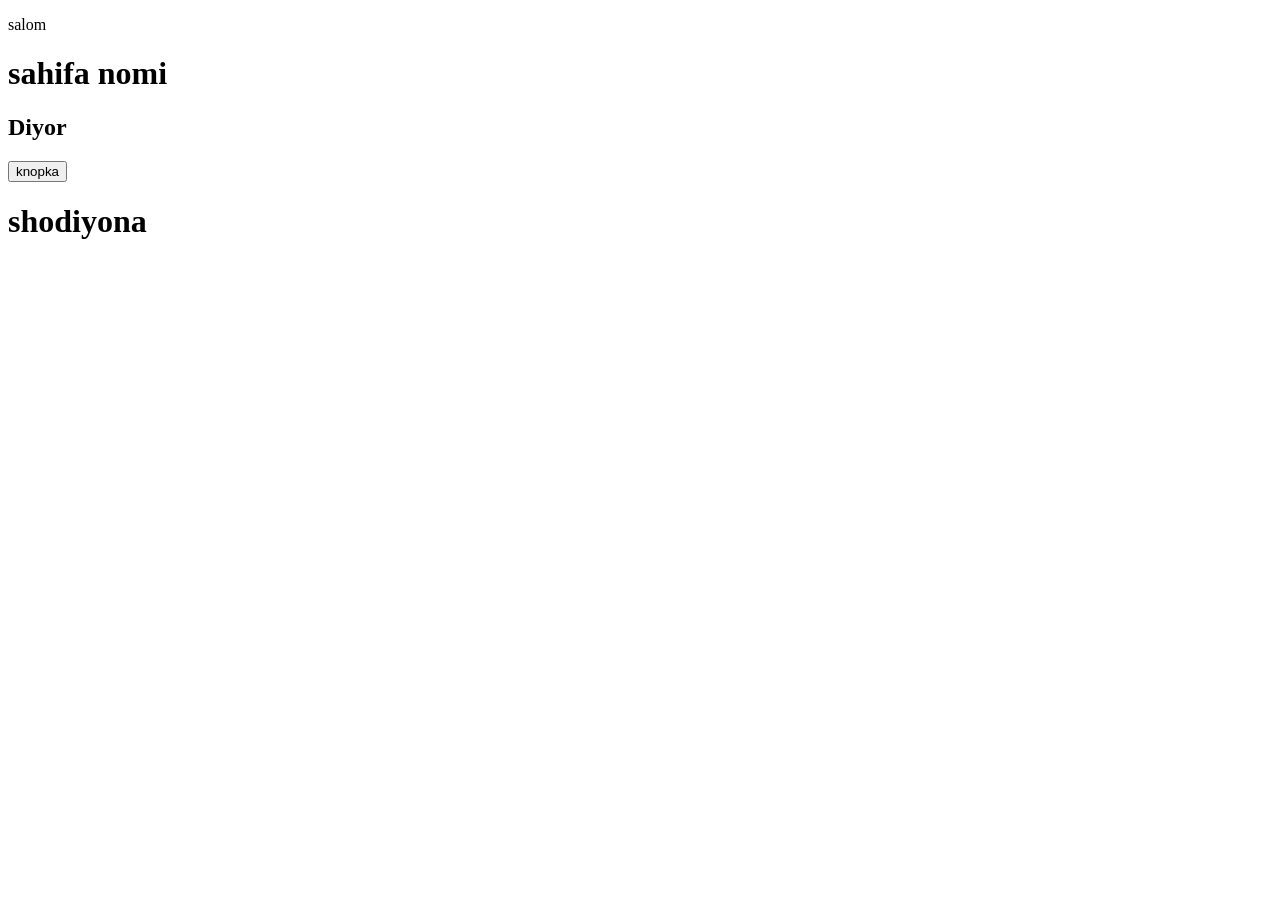
==== index.html @ 71966916 "shodiyona bolib qoshdim" ====
<!DOCTYPE html>
<html lang="en">
<head>
    <meta charset="UTF-8">
    <meta name="viewport" content="width=device-width, initial-scale=1.0">
    <title>Document</title>
</head>
<body>
    


    <p>salom</p>


    <h1>sahifa nomi</h1>

    <h2>Diyor</h2>


    <button>knopka</button>

    <h1>shodiyona</h1>
</body>
</html>
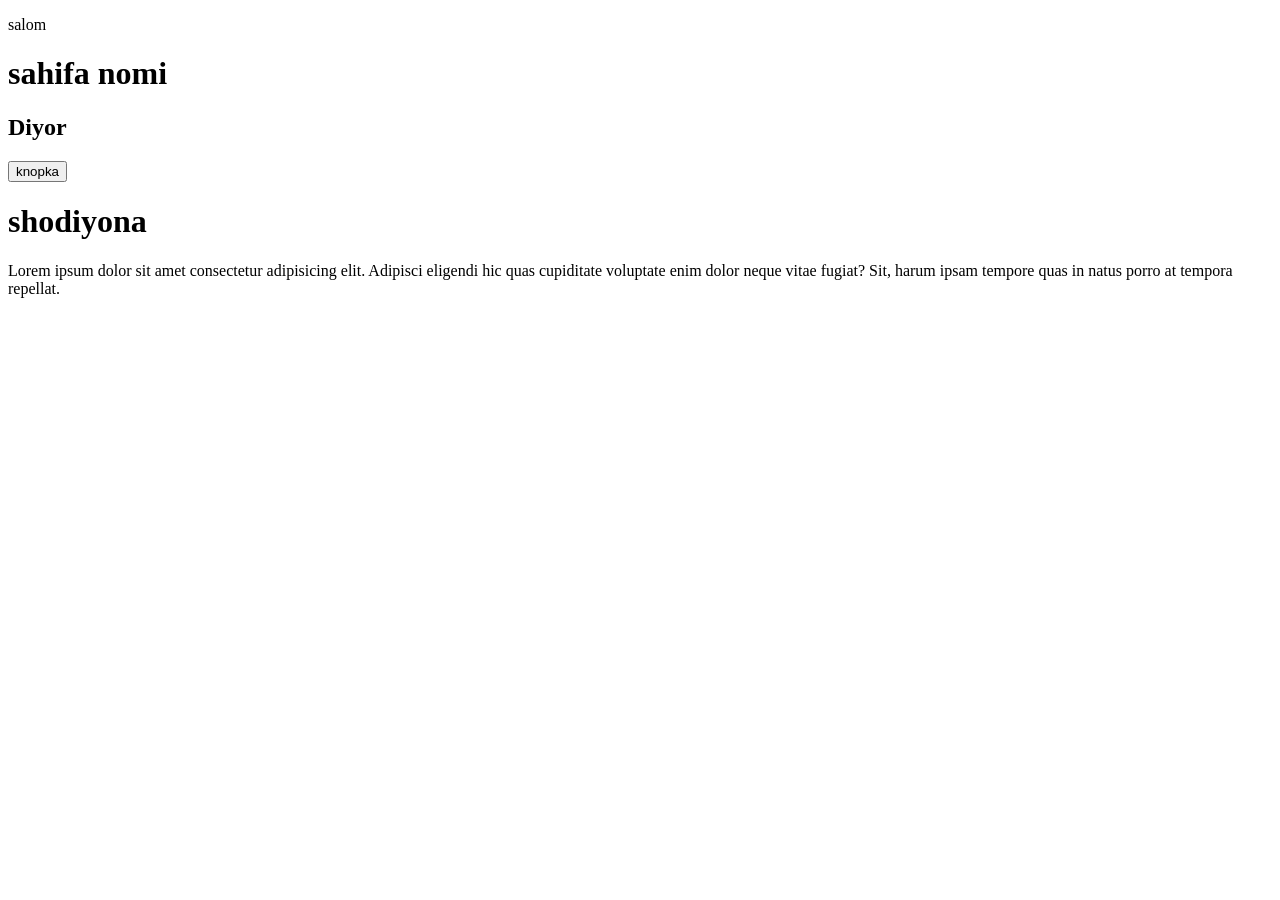
==== commit 0486fb85: "nimadir" ====
--- a/index.html
+++ b/index.html
@@ -20,5 +20,9 @@
     <button>knopka</button>
 
     <h1>shodiyona</h1>
+
+
+
+    <p>Lorem ipsum dolor sit amet consectetur adipisicing elit. Adipisci eligendi hic quas cupiditate voluptate enim dolor neque vitae fugiat? Sit, harum ipsam tempore quas in natus porro at tempora repellat.</p>
 </body>
 </html>
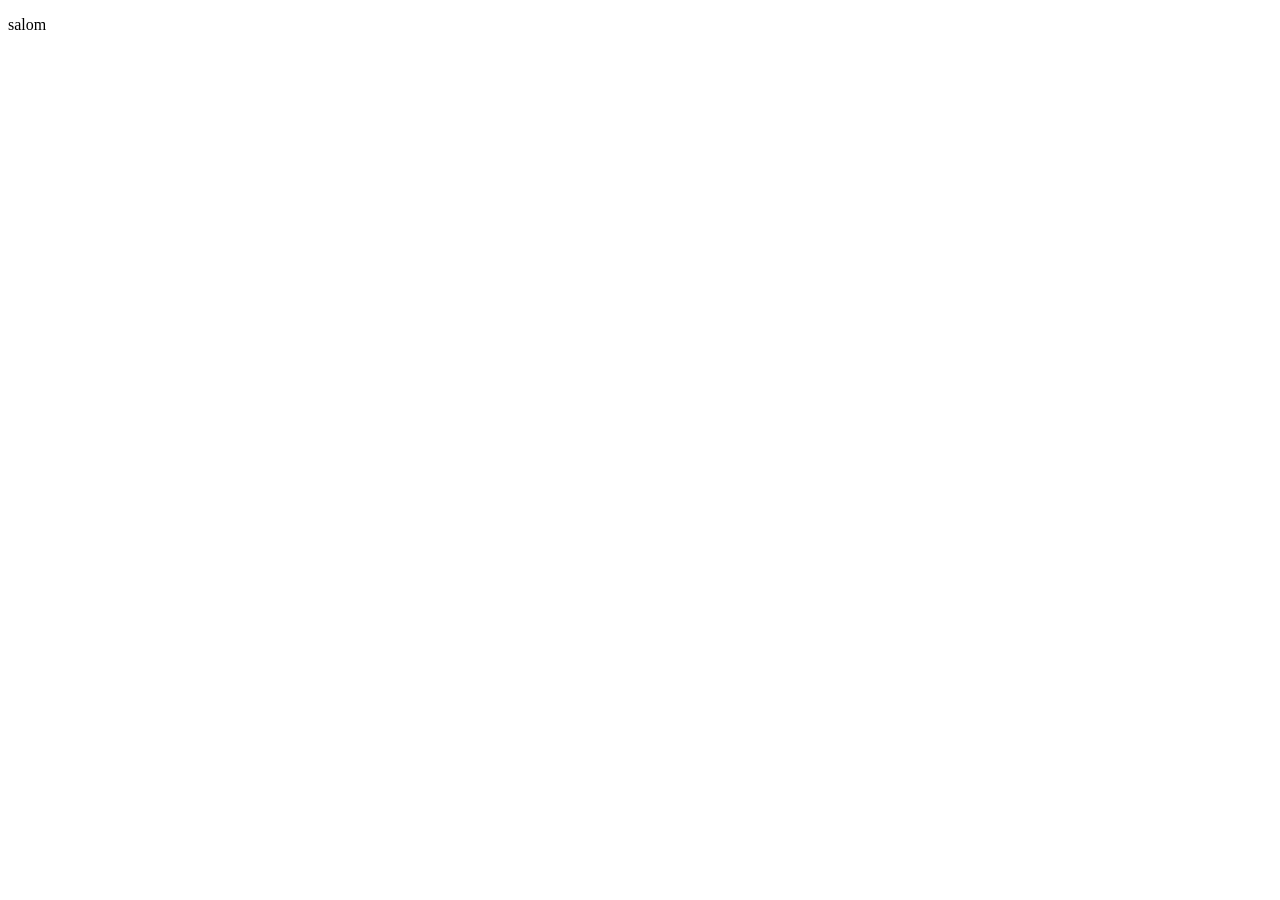
==== commit 70d41670: "nom qo'ydim" ====
--- a/index.html
+++ b/index.html
@@ -10,19 +10,5 @@
 
 
     <p>salom</p>
-
-
-    <h1>sahifa nomi</h1>
-
-    <h2>Diyor</h2>
-
-
-    <button>knopka</button>
-
-    <h1>shodiyona</h1>
-
-
-
-    <p>Lorem ipsum dolor sit amet consectetur adipisicing elit. Adipisci eligendi hic quas cupiditate voluptate enim dolor neque vitae fugiat? Sit, harum ipsam tempore quas in natus porro at tempora repellat.</p>
 </body>
 </html>
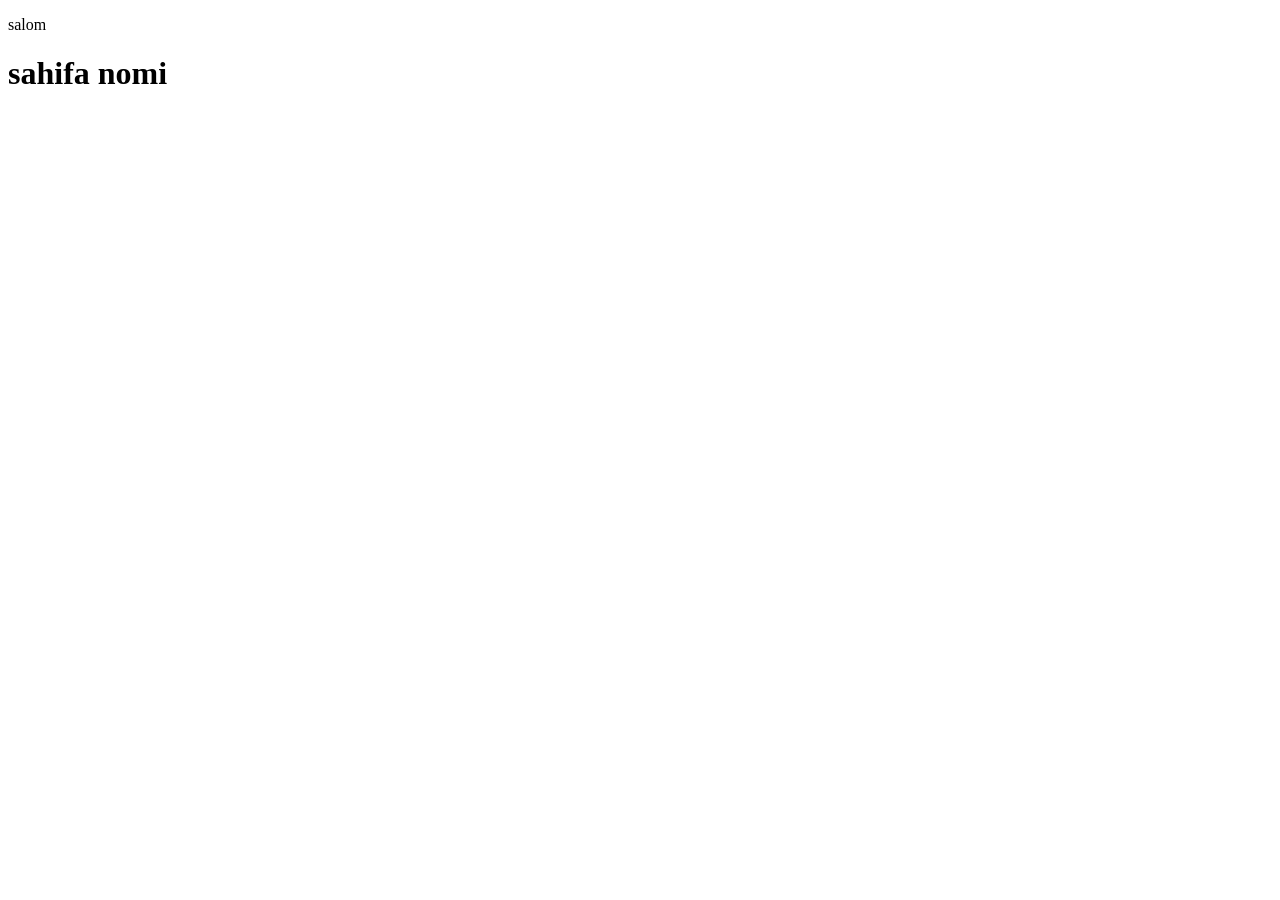
==== commit 0166800a: "yangi commit" ====
--- a/index.html
+++ b/index.html
@@ -10,5 +10,8 @@
 
 
     <p>salom</p>
+
+
+    <h1>sahifa nomi</h1>
 </body>
 </html>
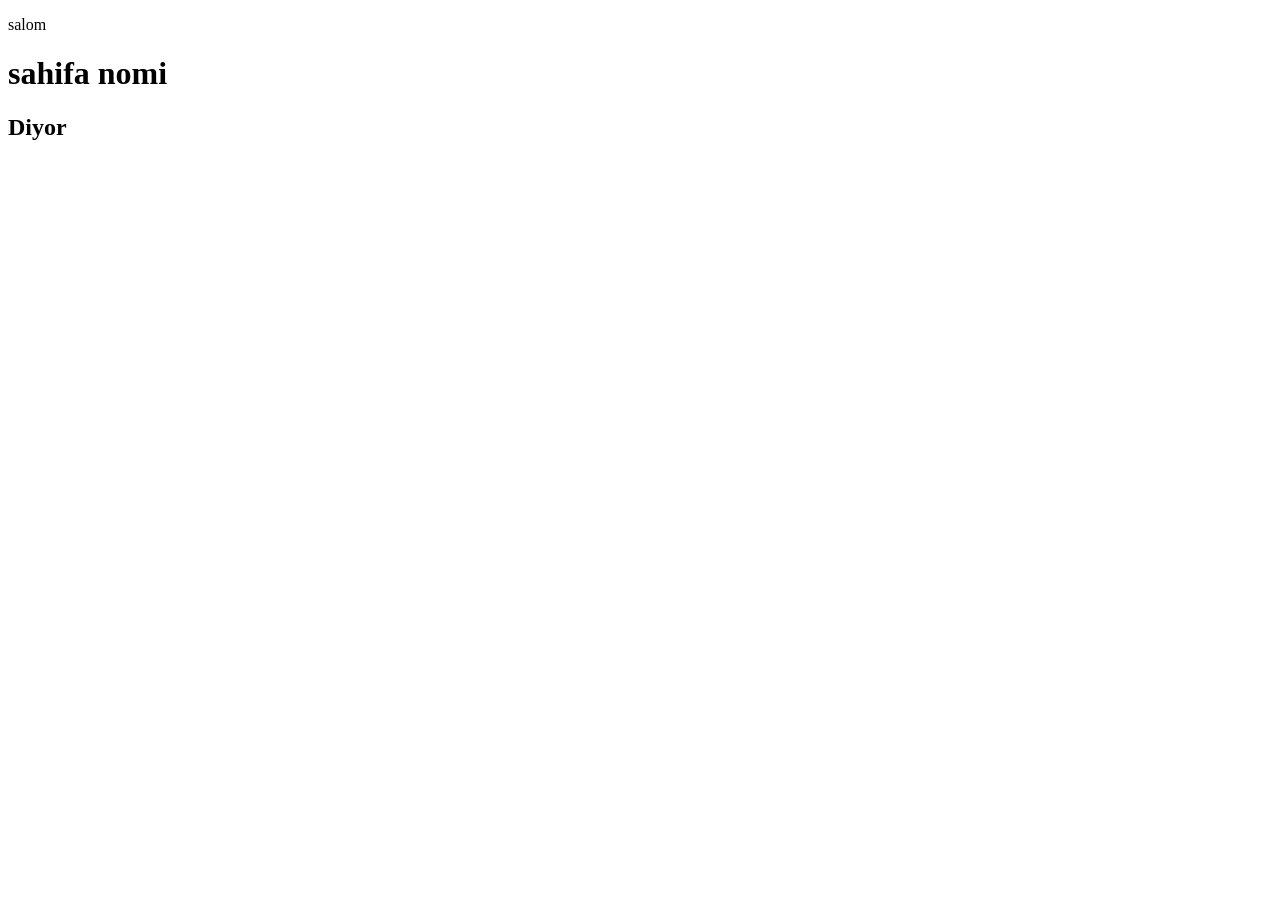
==== commit 1550f68c: "diyor deb yozdim" ====
--- a/index.html
+++ b/index.html
@@ -13,5 +13,7 @@
 
 
     <h1>sahifa nomi</h1>
+
+    <h2>Diyor</h2>
 </body>
 </html>
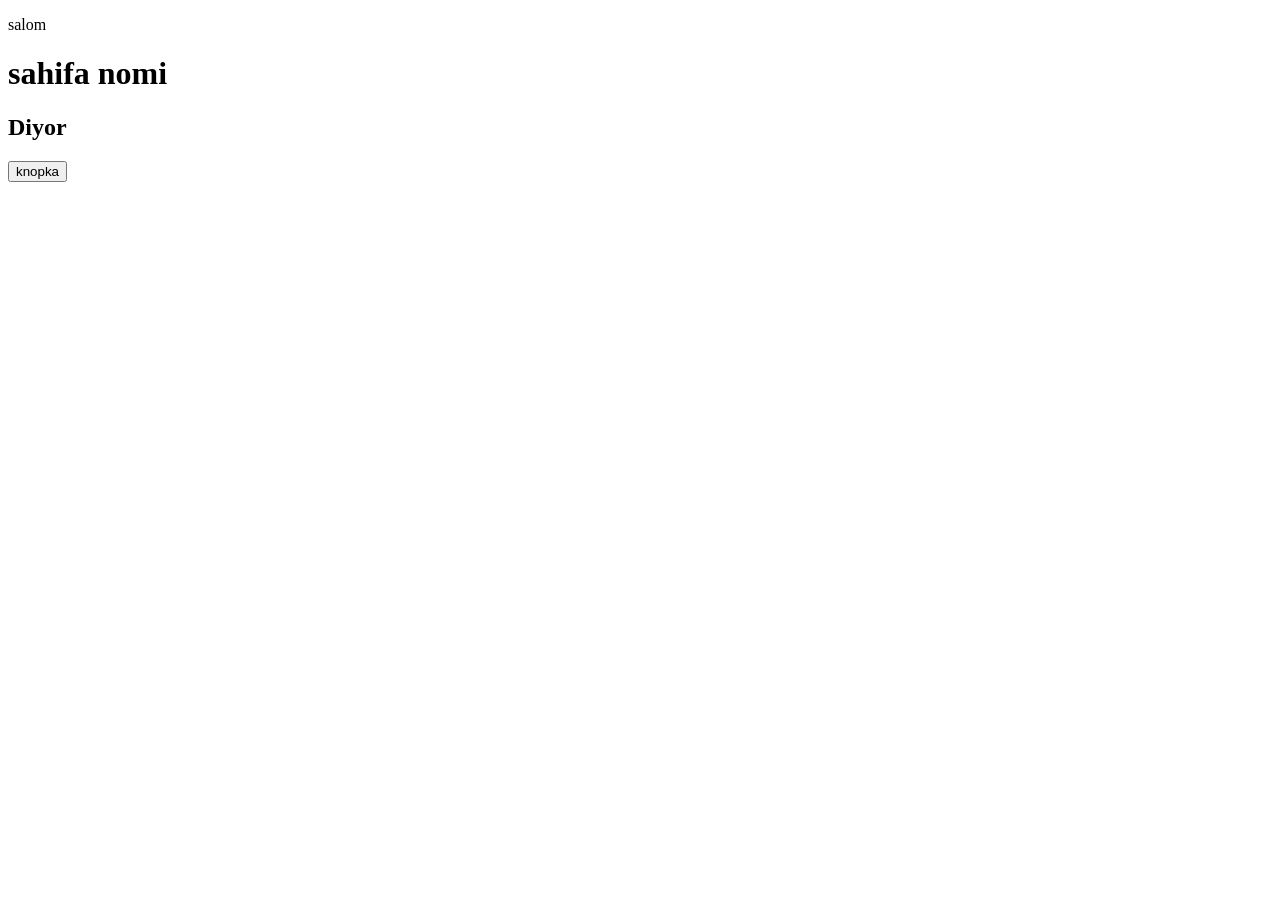
==== commit 223ccba5: "knopka" ====
--- a/index.html
+++ b/index.html
@@ -15,5 +15,8 @@
     <h1>sahifa nomi</h1>
 
     <h2>Diyor</h2>
+
+
+    <button>knopka</button>
 </body>
 </html>
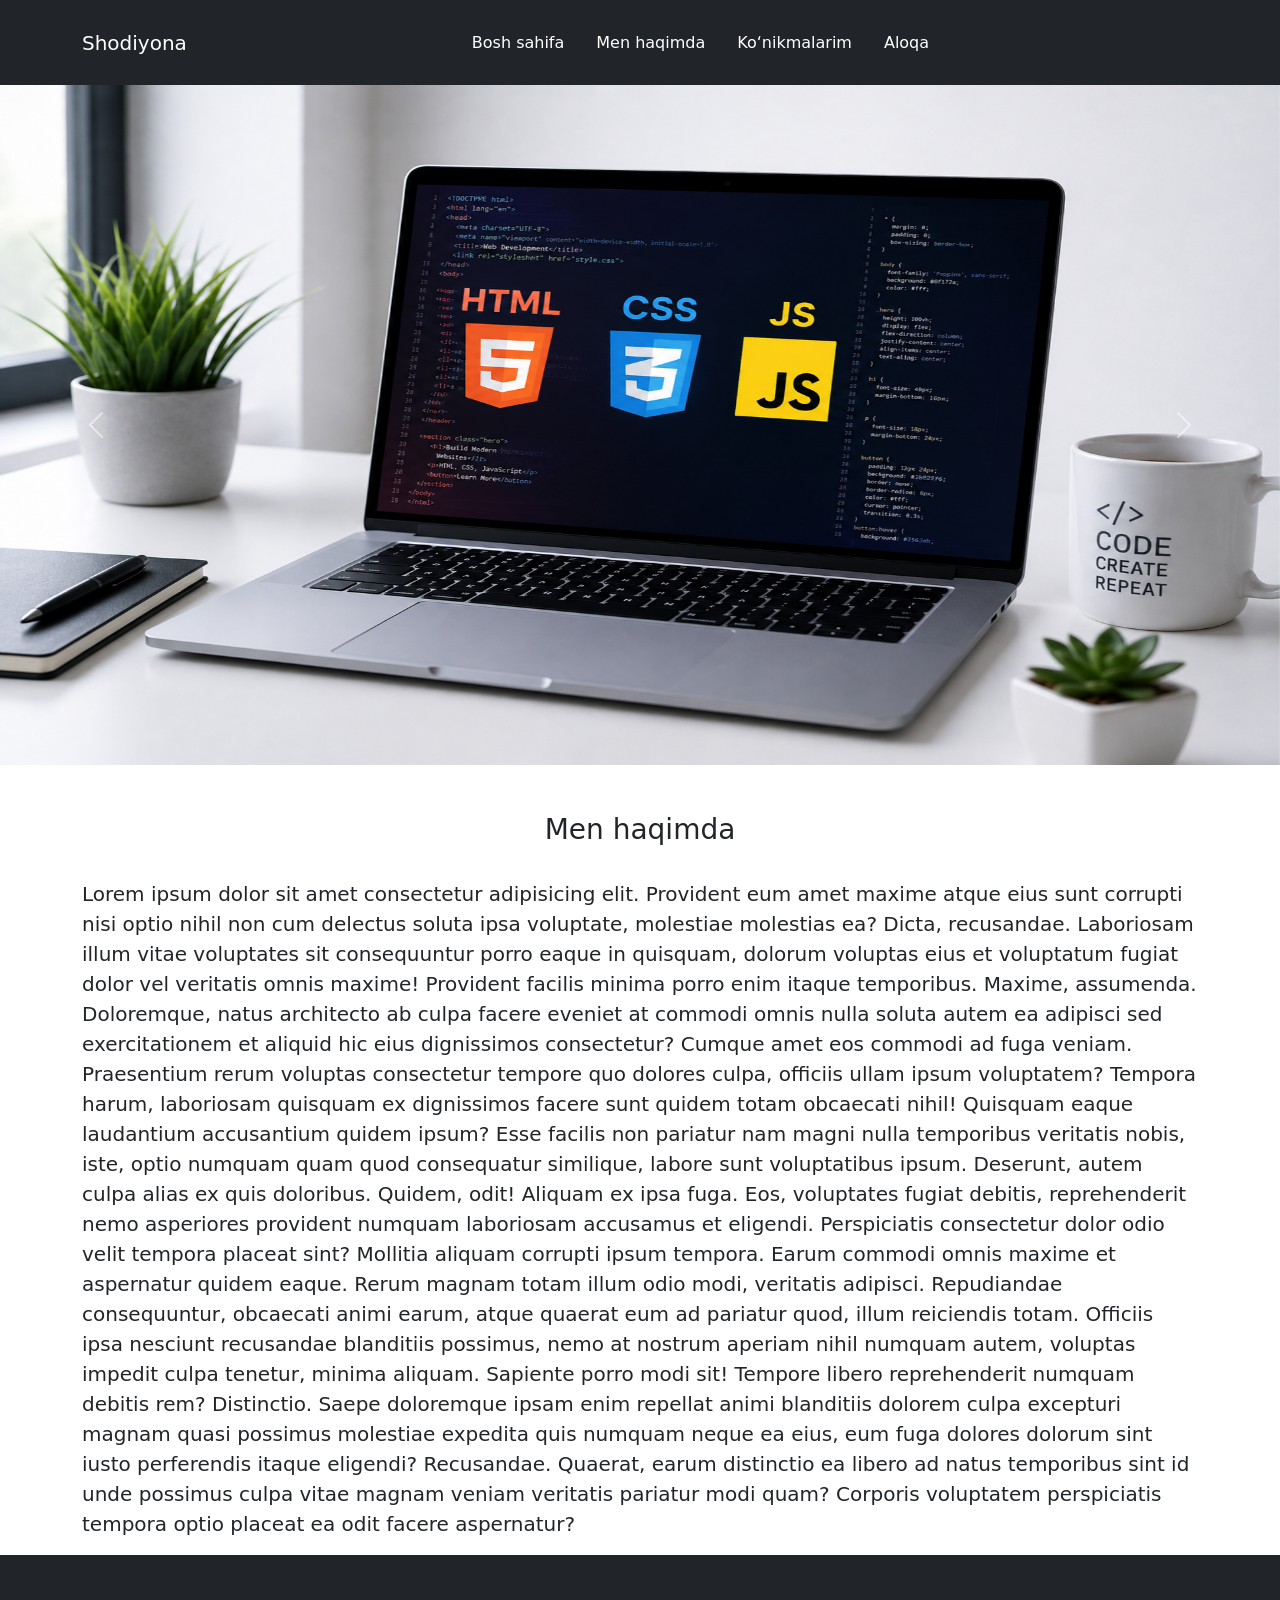
==== commit 797240a8: "shodiyona" ====
--- a/index.html
+++ b/index.html
@@ -1,22 +1,148 @@
 <!DOCTYPE html>
 <html lang="en">
+
 <head>
     <meta charset="UTF-8">
     <meta name="viewport" content="width=device-width, initial-scale=1.0">
     <title>Document</title>
+    <link rel="stylesheet" href="css/style.css">
+
+    <link href="https://cdn.jsdelivr.net/npm/bootstrap@5.3.8/dist/css/bootstrap.min.css" rel="stylesheet"
+        integrity="sha384-sRIl4kxILFvY47J16cr9ZwB07vP4J8+LH7qKQnuqkuIAvNWLzeN8tE5YBujZqJLB" crossorigin="anonymous">
+
 </head>
+
 <body>
-    
 
 
-    <p>salom</p>
+
+    <nav class="navbar navbar-expand-lg bg-dark" style="height: 85px;">
+        <div class="container">
+            <a class="navbar-brand text-white" href="#">
+                Shodiyona
+            </a>
+            <button class="navbar-toggler" type="button" data-bs-toggle="collapse" data-bs-target="#navbarNav">
+                <span class="navbar-toggler-icon"></span>
+            </button>
+            <div class="collapse navbar-collapse justify-content-center" id="navbarNav">
+                <ul class="navbar-nav gap-3">
+                    <li class="nav-item">
+                        <a class="nav-link text-white" href="#">Bosh sahifa</a>
+                    </li>
+
+                    <li class="nav-item">
+                        <a class="nav-link text-white" href="#">Men haqimda</a>
+                    </li>
+
+                    <li class="nav-item">
+                        <a class="nav-link text-white" href="#">Ko‘nikmalarim</a>
+                    </li>
+
+                    <li class="nav-item">
+                        <a class="nav-link text-white" href="#">Aloqa</a>
+                    </li>
+                </ul>
+            </div>
+
+        </div>
+    </nav>
 
 
-    <h1>sahifa nomi</h1>
-
-    <h2>Diyor</h2>
 
 
-    <button>knopka</button>
+
+    <div id="carouselExample" class="carousel slide">
+        <div class="carousel-inner">
+            <div class="carousel-item active">
+                <img src="/img/img.png" class="d-block w-100" alt="..." style="height: 680px;">
+            </div>
+            <div class="carousel-item">
+                <img src="/img/671dbfc3-310c-4224-993d-1c80d757.png" class="d-block w-100" alt="..."
+                    style="height: 680px;">
+            </div>
+
+        </div>
+        <button class="carousel-control-prev" type="button" data-bs-target="#carouselExample" data-bs-slide="prev">
+            <span class="carousel-control-prev-icon" aria-hidden="true"></span>
+            <span class="visually-hidden">Previous</span>
+        </button>
+        <button class="carousel-control-next" type="button" data-bs-target="#carouselExample" data-bs-slide="next">
+            <span class="carousel-control-next-icon" aria-hidden="true"></span>
+            <span class="visually-hidden">Next</span>
+        </button>
+    </div>
+
+
+
+
+
+    <br>
+    <br>
+
+
+
+    <div class="container">
+        <h3 class="text-center">Men haqimda</h3>
+        <br>
+
+        <p class="fs-5">Lorem ipsum dolor sit amet consectetur adipisicing elit. Provident eum amet maxime atque eius
+            sunt corrupti nisi optio nihil non cum delectus soluta ipsa voluptate, molestiae molestias ea? Dicta,
+            recusandae.
+            Laboriosam illum vitae voluptates sit consequuntur porro eaque in quisquam, dolorum voluptas eius et
+            voluptatum fugiat dolor vel veritatis omnis maxime! Provident facilis minima porro enim itaque temporibus.
+            Maxime, assumenda.
+            Doloremque, natus architecto ab culpa facere eveniet at commodi omnis nulla soluta autem ea adipisci sed
+            exercitationem et aliquid hic eius dignissimos consectetur? Cumque amet eos commodi ad fuga veniam.
+            Praesentium rerum voluptas consectetur tempore quo dolores culpa, officiis ullam ipsum voluptatem? Tempora
+            harum, laboriosam quisquam ex dignissimos facere sunt quidem totam obcaecati nihil! Quisquam eaque
+            laudantium accusantium quidem ipsum?
+            Esse facilis non pariatur nam magni nulla temporibus veritatis nobis, iste, optio numquam quam quod
+            consequatur similique, labore sunt voluptatibus ipsum. Deserunt, autem culpa alias ex quis doloribus.
+            Quidem, odit!
+            Aliquam ex ipsa fuga. Eos, voluptates fugiat debitis, reprehenderit nemo asperiores provident numquam
+            laboriosam accusamus et eligendi. Perspiciatis consectetur dolor odio velit tempora placeat sint? Mollitia
+            aliquam corrupti ipsum tempora.
+            Earum commodi omnis maxime et aspernatur quidem eaque. Rerum magnam totam illum odio modi, veritatis
+            adipisci. Repudiandae consequuntur, obcaecati animi earum, atque quaerat eum ad pariatur quod, illum
+            reiciendis totam.
+            Officiis ipsa nesciunt recusandae blanditiis possimus, nemo at nostrum aperiam nihil numquam autem, voluptas
+            impedit culpa tenetur, minima aliquam. Sapiente porro modi sit! Tempore libero reprehenderit numquam debitis
+            rem? Distinctio.
+            Saepe doloremque ipsam enim repellat animi blanditiis dolorem culpa excepturi magnam quasi possimus
+            molestiae expedita quis numquam neque ea eius, eum fuga dolores dolorum sint iusto perferendis itaque
+            eligendi? Recusandae.
+            Quaerat, earum distinctio ea libero ad natus temporibus sint id unde possimus culpa vitae magnam veniam
+            veritatis pariatur modi quam? Corporis voluptatem perspiciatis tempora optio placeat ea odit facere
+            aspernatur?</p>
+
+
+
+    </div>
+
+
+
+
+
+
+    <footer>
+
+        <div class="bg-fon"></div>
+
+
+        <div class=" py-5 px-5 bg-dark">
+
+
+
+
+
+        </div>
+
+    </footer>
+
+
+    <script src="https://cdn.jsdelivr.net/npm/@popperjs/core@2.11.8/dist/umd/popper.min.js"
+        integrity="sha384-I7E8VVD/ismYTF4hNIPjVp/Zjvgyol6VFvRkX/vR+Vc4jQkC+hVqc2pM8ODewa9r"
+        crossorigin="anonymous"></script>
 </body>
+
 </html>
--- a/css/style.css
+++ b/css/style.css
@@ -0,0 +1,3 @@
+.nav-link:hover {
+    color: blue !important;
+}
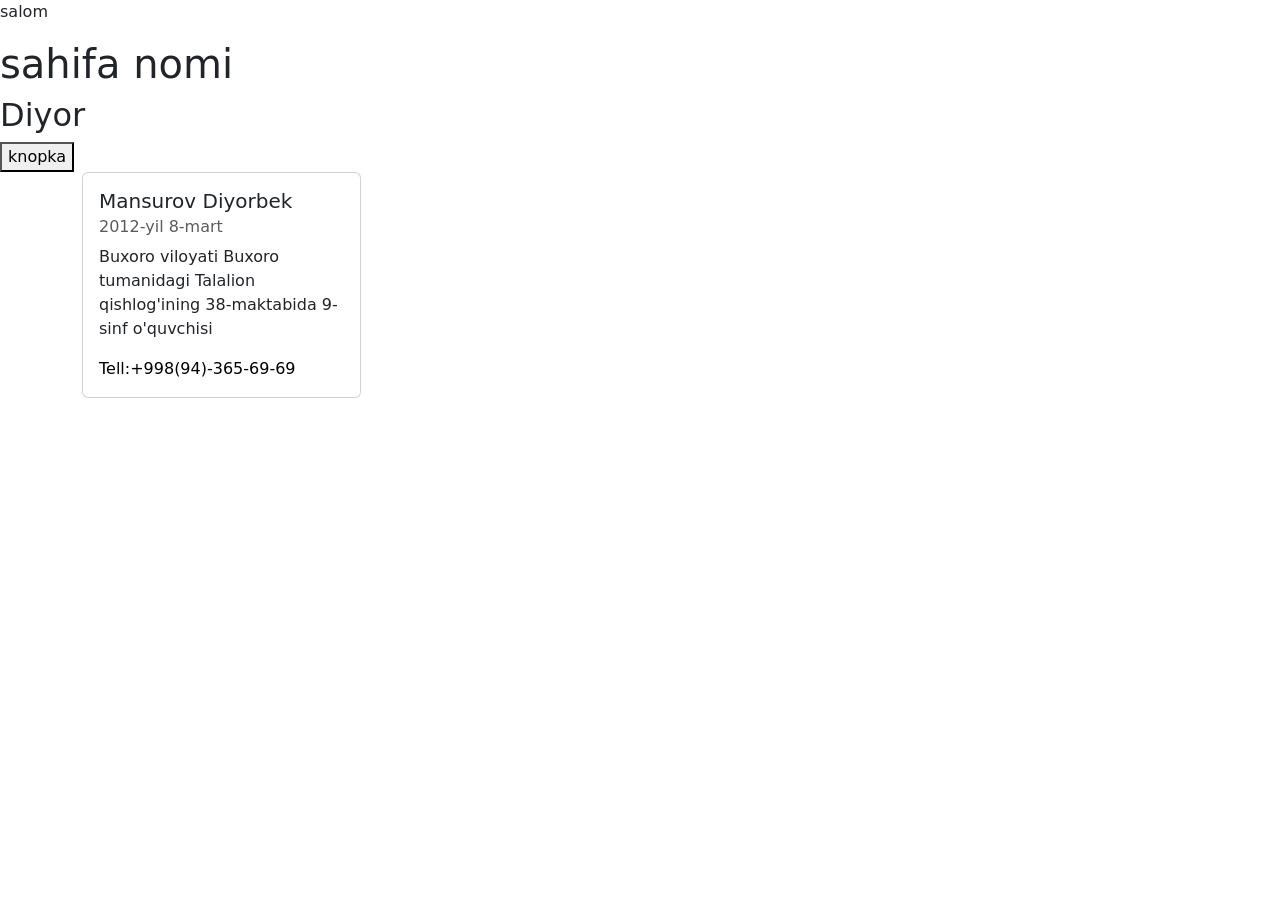
==== commit de6686bd: "visitka" ====
--- a/index.html
+++ b/index.html
@@ -1,148 +1,39 @@
 <!DOCTYPE html>
 <html lang="en">
-
 <head>
     <meta charset="UTF-8">
     <meta name="viewport" content="width=device-width, initial-scale=1.0">
     <title>Document</title>
-    <link rel="stylesheet" href="css/style.css">
-
-    <link href="https://cdn.jsdelivr.net/npm/bootstrap@5.3.8/dist/css/bootstrap.min.css" rel="stylesheet"
-        integrity="sha384-sRIl4kxILFvY47J16cr9ZwB07vP4J8+LH7qKQnuqkuIAvNWLzeN8tE5YBujZqJLB" crossorigin="anonymous">
-
+    <link rel="stylesheet" href="https://cdn.jsdelivr.net/npm/bootstrap@5.3.8/dist/css/bootstrap.min.css">
 </head>
-
 <body>
+    
 
 
-
-    <nav class="navbar navbar-expand-lg bg-dark" style="height: 85px;">
-        <div class="container">
-            <a class="navbar-brand text-white" href="#">
-                Shodiyona
-            </a>
-            <button class="navbar-toggler" type="button" data-bs-toggle="collapse" data-bs-target="#navbarNav">
-                <span class="navbar-toggler-icon"></span>
-            </button>
-            <div class="collapse navbar-collapse justify-content-center" id="navbarNav">
-                <ul class="navbar-nav gap-3">
-                    <li class="nav-item">
-                        <a class="nav-link text-white" href="#">Bosh sahifa</a>
-                    </li>
-
-                    <li class="nav-item">
-                        <a class="nav-link text-white" href="#">Men haqimda</a>
-                    </li>
-
-                    <li class="nav-item">
-                        <a class="nav-link text-white" href="#">Ko‘nikmalarim</a>
-                    </li>
-
-                    <li class="nav-item">
-                        <a class="nav-link text-white" href="#">Aloqa</a>
-                    </li>
-                </ul>
-            </div>
-
-        </div>
-    </nav>
+    <p>salom</p>
 
 
+    <h1>sahifa nomi</h1>
+
+    <h2>Diyor</h2>
 
 
-
-    <div id="carouselExample" class="carousel slide">
-        <div class="carousel-inner">
-            <div class="carousel-item active">
-                <img src="/img/img.png" class="d-block w-100" alt="..." style="height: 680px;">
-            </div>
-            <div class="carousel-item">
-                <img src="/img/671dbfc3-310c-4224-993d-1c80d757.png" class="d-block w-100" alt="..."
-                    style="height: 680px;">
-            </div>
-
-        </div>
-        <button class="carousel-control-prev" type="button" data-bs-target="#carouselExample" data-bs-slide="prev">
-            <span class="carousel-control-prev-icon" aria-hidden="true"></span>
-            <span class="visually-hidden">Previous</span>
-        </button>
-        <button class="carousel-control-next" type="button" data-bs-target="#carouselExample" data-bs-slide="next">
-            <span class="carousel-control-next-icon" aria-hidden="true"></span>
-            <span class="visually-hidden">Next</span>
-        </button>
-    </div>
-
-
-
-
-
-    <br>
-    <br>
+    <button>knopka</button>
 
 
 
     <div class="container">
-        <h3 class="text-center">Men haqimda</h3>
-        <br>
-
-        <p class="fs-5">Lorem ipsum dolor sit amet consectetur adipisicing elit. Provident eum amet maxime atque eius
-            sunt corrupti nisi optio nihil non cum delectus soluta ipsa voluptate, molestiae molestias ea? Dicta,
-            recusandae.
-            Laboriosam illum vitae voluptates sit consequuntur porro eaque in quisquam, dolorum voluptas eius et
-            voluptatum fugiat dolor vel veritatis omnis maxime! Provident facilis minima porro enim itaque temporibus.
-            Maxime, assumenda.
-            Doloremque, natus architecto ab culpa facere eveniet at commodi omnis nulla soluta autem ea adipisci sed
-            exercitationem et aliquid hic eius dignissimos consectetur? Cumque amet eos commodi ad fuga veniam.
-            Praesentium rerum voluptas consectetur tempore quo dolores culpa, officiis ullam ipsum voluptatem? Tempora
-            harum, laboriosam quisquam ex dignissimos facere sunt quidem totam obcaecati nihil! Quisquam eaque
-            laudantium accusantium quidem ipsum?
-            Esse facilis non pariatur nam magni nulla temporibus veritatis nobis, iste, optio numquam quam quod
-            consequatur similique, labore sunt voluptatibus ipsum. Deserunt, autem culpa alias ex quis doloribus.
-            Quidem, odit!
-            Aliquam ex ipsa fuga. Eos, voluptates fugiat debitis, reprehenderit nemo asperiores provident numquam
-            laboriosam accusamus et eligendi. Perspiciatis consectetur dolor odio velit tempora placeat sint? Mollitia
-            aliquam corrupti ipsum tempora.
-            Earum commodi omnis maxime et aspernatur quidem eaque. Rerum magnam totam illum odio modi, veritatis
-            adipisci. Repudiandae consequuntur, obcaecati animi earum, atque quaerat eum ad pariatur quod, illum
-            reiciendis totam.
-            Officiis ipsa nesciunt recusandae blanditiis possimus, nemo at nostrum aperiam nihil numquam autem, voluptas
-            impedit culpa tenetur, minima aliquam. Sapiente porro modi sit! Tempore libero reprehenderit numquam debitis
-            rem? Distinctio.
-            Saepe doloremque ipsam enim repellat animi blanditiis dolorem culpa excepturi magnam quasi possimus
-            molestiae expedita quis numquam neque ea eius, eum fuga dolores dolorum sint iusto perferendis itaque
-            eligendi? Recusandae.
-            Quaerat, earum distinctio ea libero ad natus temporibus sint id unde possimus culpa vitae magnam veniam
-            veritatis pariatur modi quam? Corporis voluptatem perspiciatis tempora optio placeat ea odit facere
-            aspernatur?</p>
-
-
+        <div class="card col-3" >
+  <div class="card-body">
+    <h5 class="card-title">Mansurov Diyorbek</h5>
+    <h6 class="card-subtitle mb-2 text-body-secondary">2012-yil 8-mart</h6>
+    <p class="card-text">Buxoro viloyati Buxoro tumanidagi Talalion qishlog'ining 38-maktabida 9-sinf o'quvchisi </p>
+    <a style="text-decoration: none; color: black;" href="tel:+998943656969">Tell:+998(94)-365-69-69</a>
+    
+  </div>
+</div>
 
     </div>
-
-
-
-
-
-
-    <footer>
-
-        <div class="bg-fon"></div>
-
-
-        <div class=" py-5 px-5 bg-dark">
-
-
-
-
-
-        </div>
-
-    </footer>
-
-
-    <script src="https://cdn.jsdelivr.net/npm/@popperjs/core@2.11.8/dist/umd/popper.min.js"
-        integrity="sha384-I7E8VVD/ismYTF4hNIPjVp/Zjvgyol6VFvRkX/vR+Vc4jQkC+hVqc2pM8ODewa9r"
-        crossorigin="anonymous"></script>
+<script src="https://cdn.jsdelivr.net/npm/bootstrap@5.3.8/dist/js/bootstrap.bundle.min.js"></script>
 </body>
-
 </html>
